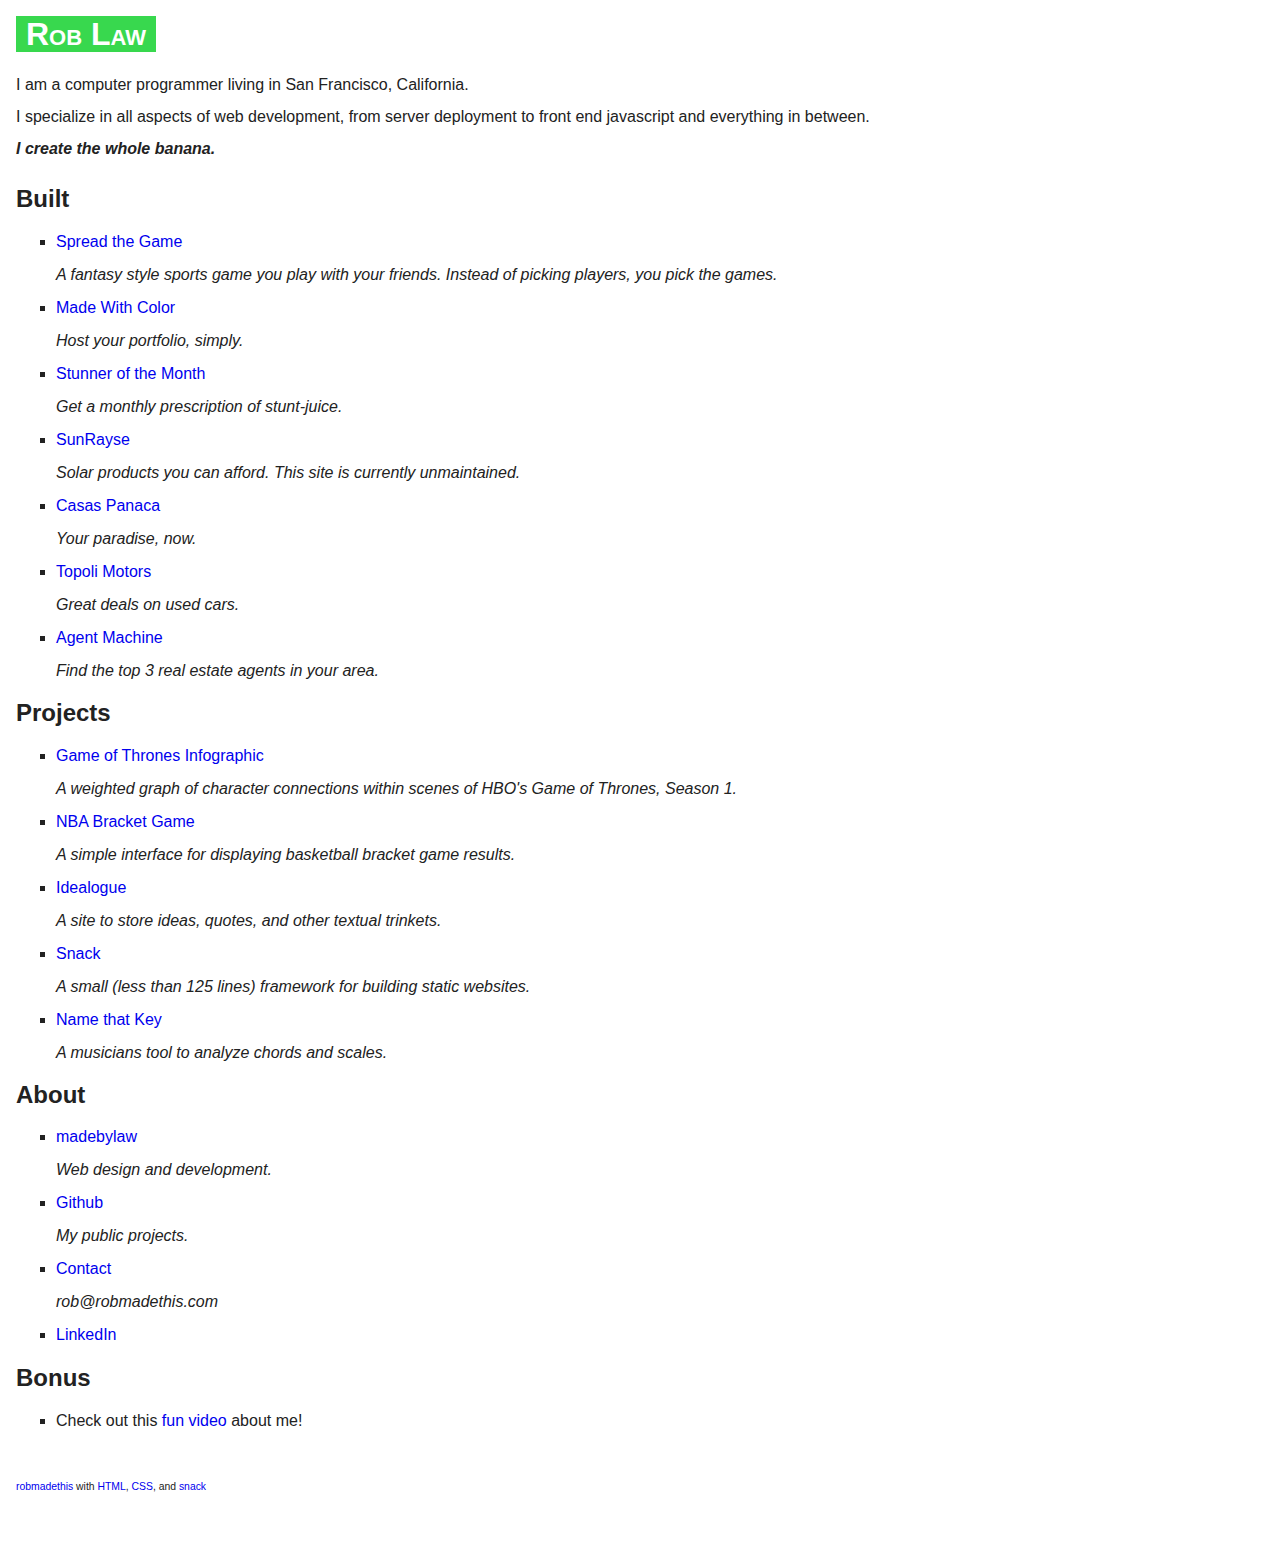
==== index.html @ bd500ccf "Updates to my site." ====
<!DOCTYPE html>
<html>
  <head>
    <meta charset='utf-8'>
    <title>Rob Law - Computer Programmer</title>
    <link href='public/application.css' rel='stylesheet'>
    <script type='text/javascript'>
      var mpq=[];mpq.push(["init","a4dbd0fbbd4f4f6fa1a71120ba6e6092"]);(function(){var b,a,e,d,c;b=document.createElement("script");b.type="text/javascript";b.async=true;b.src=(document.location.protocol==="https:"?"https:":"http:")+"//api.mixpanel.com/site_media/js/api/mixpanel.js";a=document.getElementsByTagName("script")[0];a.parentNode.insertBefore(b,a);e=function(f){return function(){mpq.push([f].concat(Array.prototype.slice.call(arguments,0)))}};d=["init","track","track_links","track_forms","register","register_once","identify","name_tag","set_config"];for(c=0;c<d.length;c++){mpq[d[c]]=e(d[c])}})();
    </script>
  </head>
  <body>
    <h1>Rob Law</h1>
    <p>
      I am a computer programmer living in San Francisco, California.
      <br>
      I specialize in all aspects of web development, from server deployment to front end javascript and everything in between.
      <br>
      <strong>
        <em>I create the whole banana.</em>
      </strong>
    </p>
    <h2>Built</h2>
    <ul>
      <li>
        <a href='http://spreadthegame.com'>Spread the Game</a>
        <p>A fantasy style sports game you play with your friends. Instead of picking players, you pick the games.</p>
      </li>
      <li>
        <a href='http://madewithcolor.com'>Made With Color</a>
        <p>Host your portfolio, simply.</p>
      </li>
      <li>
        <a href='https://www.stunnerofthemonth.com'>Stunner of the Month</a>
        <p>Get a monthly prescription of stunt-juice.</p>
      </li>
      <li>
        <a href='http://sunrayse.herokuapp.com/'>SunRayse</a>
        <p>Solar products you can afford. <i>This site is currently unmaintained.</i></p>
      </li>
      <li>
        <a href='http://casaspanaca.com'>Casas Panaca</a>
        <p>Your paradise, now.</p>
      </li>
      <li>
        <a href='http://topolimotors.com'>Topoli Motors</a>
        <p>Great deals on used cars.</p>
      </li>
      <li>
        <a href='http://agentmachine.com'>Agent Machine</a>
        <p>Find the top 3 real estate agents in your area.</p>
      </li>
    </ul>
    <h2>Projects</h2>
    <ul>
      <!-- %li -->
      <!-- %a{href: 'http://remembertodie.com'} Remember to Die -->
      <!-- %p Memento Mori for the digital age. -->
      <li>
        <a href='/throne'>Game of Thrones Infographic</a>
        <p>A weighted graph of character connections within scenes of HBO's <i>Game of Thrones</i>, Season 1.</p>
      </li>
      <li>
        <a href='/bracket'>NBA Bracket Game</a>
        <p>A simple interface for displaying basketball bracket game results.</p>
      </li>
      <li>
        <a href='http://idealogue.heroku.com'>Idealogue</a>
        <p>A site to store ideas, quotes, and other textual trinkets.</p>
      </li>
      <li>
        <a href='http://robmadethis.com/snack'>Snack</a>
        <p>A small (less than 125 lines) framework for building static websites.</p>
      </li>
      <li>
        <a href='http://www.musictheorysite.com/namethatkey'>Name that Key</a>
        <p>A musicians tool to analyze chords and scales.</p>
      </li>
    </ul>
    <h2>About</h2>
    <ul>
      <li>
        <a href='/madebylaw'>madebylaw</a>
        <p>Web design and development.</p>
      </li>
      <li>
        <a href='http://github.com/robinator'>Github</a>
        <p>My public projects.</p>
      </li>
      <li>
        <a href='mailto:rob@robmadethis.com'>Contact</a>
        <p>rob@robmadethis.com</p>
      </li>
      <li>
        <a href='https://www.linkedin.com/pub/robert-law/7/9b0/32b'>LinkedIn</a>
      </li>
    </ul>
    <h2>Bonus</h2>
    <ul>
      <li>
        Check out this
        <a href='http://www.youtube.com/watch?v=ddtHCeZ9J40'>fun video</a>
        about me!
      </li>
    </ul>
    <footer>
      <p><a href='http://robmadethis.com'>robmadethis</a>
      with
      <a href='http://validator.w3.org/check/referer'>HTML</a>,      <a href='http://jigsaw.w3.org/css-validator/check/referer?profile=css3'>CSS</a>, and      <a href='http://robmadethis.com/snack'>snack</a></p>
    </footer>
  </body>
</html>
---- public/application.css ----
body {
  font-family: Helvetica, Verdana, sans-serif;
  background: white;
  color: #222222;
  margin: 1em; }

h1 {
  font-size: 2em;
  margin: 0;
  display: inline;
  font-variant: small-caps;
  background-color: #38d84e;
  padding: 0px 10px;
  color: white; }
  h1:hover {
    color: #38d84e;
    background-color: white;
    cursor: pointer; }

a {
  cursor: pointer; }
  a:link, a:visited {
    text-decoration: none; }
  a:hover {
    text-decoration: underline; }

p {
  line-height: 2em; }

ul {
  list-style-type: square; }

li p {
  line-height: 1em;
  font-style: italic; }

footer {
  font-size: 13px;
  padding: 20px 0px;
  display: block; }
  footer p {
    font-size: 0.8em; }
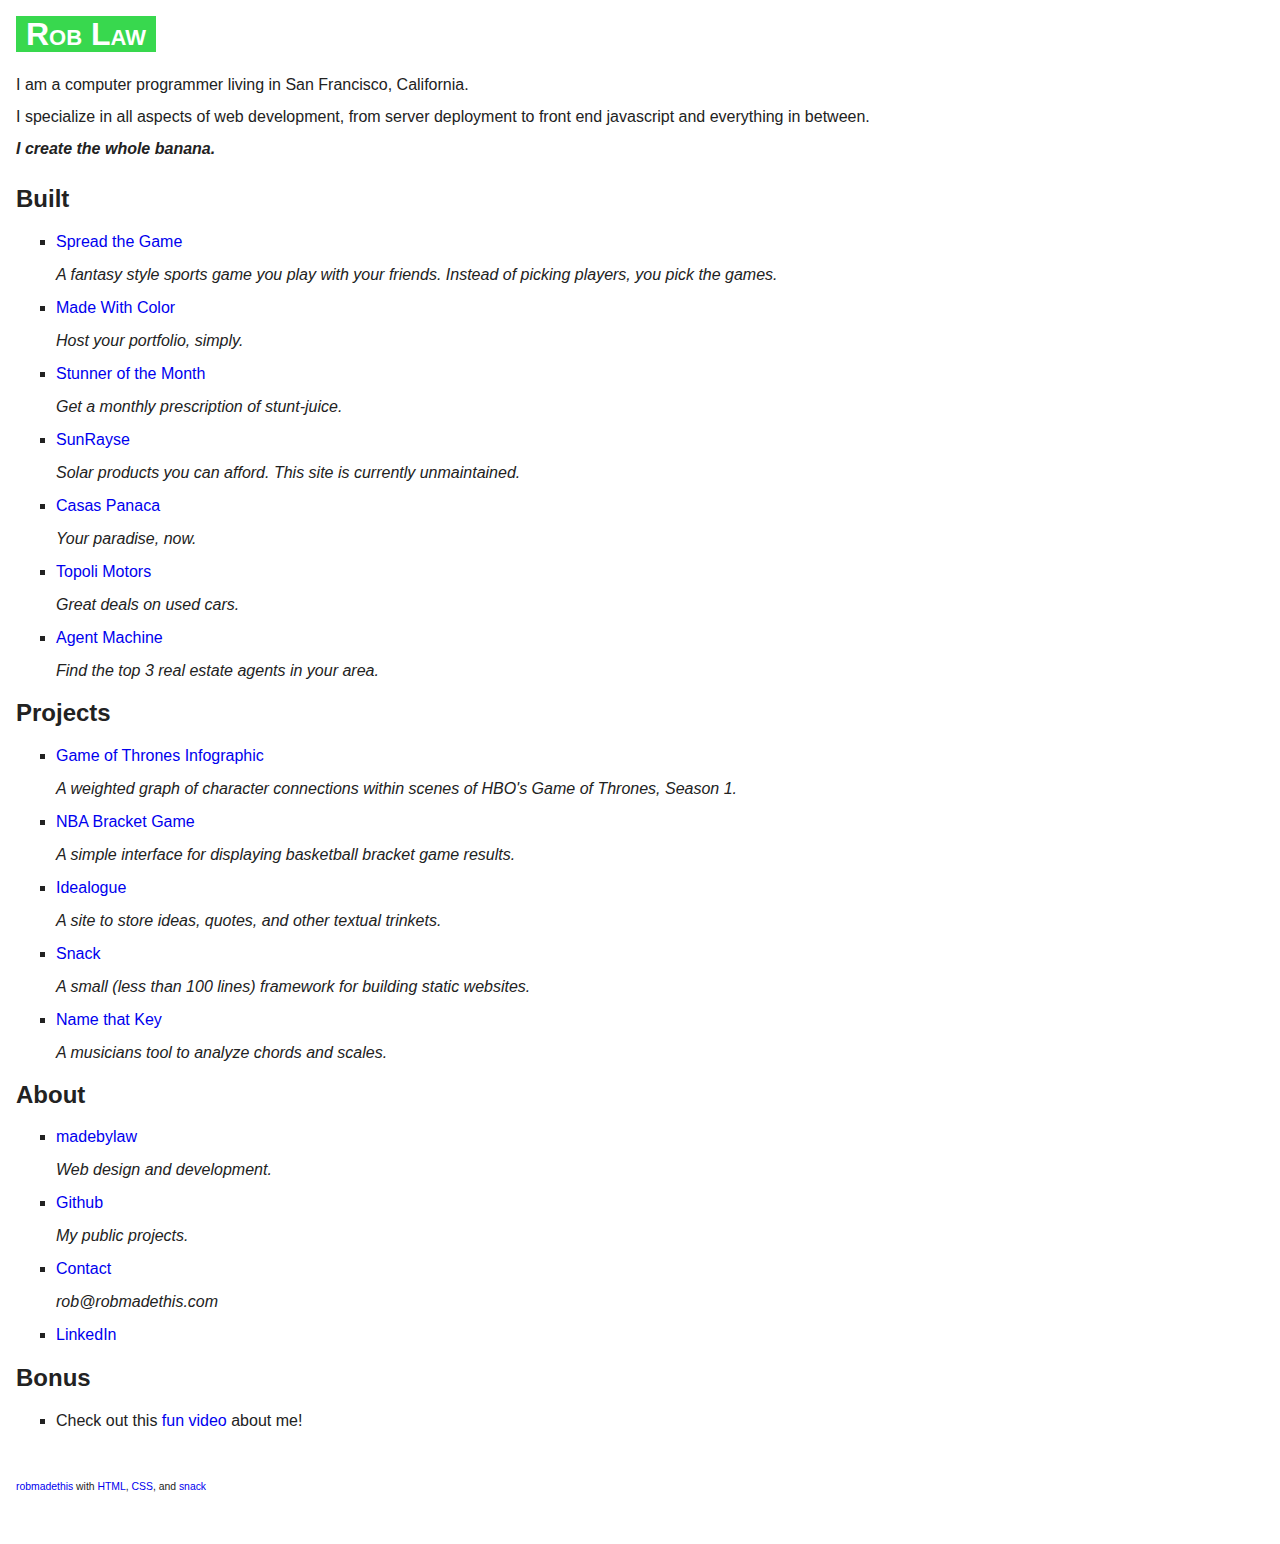
==== commit b0e9b12c: "Bug fix for snack description." ====
--- a/index.html
+++ b/index.html
@@ -4,9 +4,6 @@
     <meta charset='utf-8'>
     <title>Rob Law - Computer Programmer</title>
     <link href='public/application.css' rel='stylesheet'>
-    <script type='text/javascript'>
-      var mpq=[];mpq.push(["init","a4dbd0fbbd4f4f6fa1a71120ba6e6092"]);(function(){var b,a,e,d,c;b=document.createElement("script");b.type="text/javascript";b.async=true;b.src=(document.location.protocol==="https:"?"https:":"http:")+"//api.mixpanel.com/site_media/js/api/mixpanel.js";a=document.getElementsByTagName("script")[0];a.parentNode.insertBefore(b,a);e=function(f){return function(){mpq.push([f].concat(Array.prototype.slice.call(arguments,0)))}};d=["init","track","track_links","track_forms","register","register_once","identify","name_tag","set_config"];for(c=0;c<d.length;c++){mpq[d[c]]=e(d[c])}})();
-    </script>
   </head>
   <body>
     <h1>Rob Law</h1>
@@ -69,7 +66,7 @@
       </li>
       <li>
         <a href='http://robmadethis.com/snack'>Snack</a>
-        <p>A small (less than 125 lines) framework for building static websites.</p>
+        <p>A small (less than 100 lines) framework for building static websites.</p>
       </li>
       <li>
         <a href='http://www.musictheorysite.com/namethatkey'>Name that Key</a>
@@ -107,5 +104,18 @@
       with
       <a href='http://validator.w3.org/check/referer'>HTML</a>,      <a href='http://jigsaw.w3.org/css-validator/check/referer?profile=css3'>CSS</a>, and      <a href='http://robmadethis.com/snack'>snack</a></p>
     </footer>
+    <script>
+      var _gauges = _gauges || [];
+      (function() {
+        var t   = document.createElement('script');
+        t.type  = 'text/javascript';
+        t.async = true;
+        t.id    = 'gauges-tracker';
+        t.setAttribute('data-site-id', '53483274eddd5b3c27000c77');
+        t.src = '//secure.gaug.es/track.js';
+        var s = document.getElementsByTagName('script')[0];
+        s.parentNode.insertBefore(t, s);
+      })();
+    </script>
   </body>
 </html>
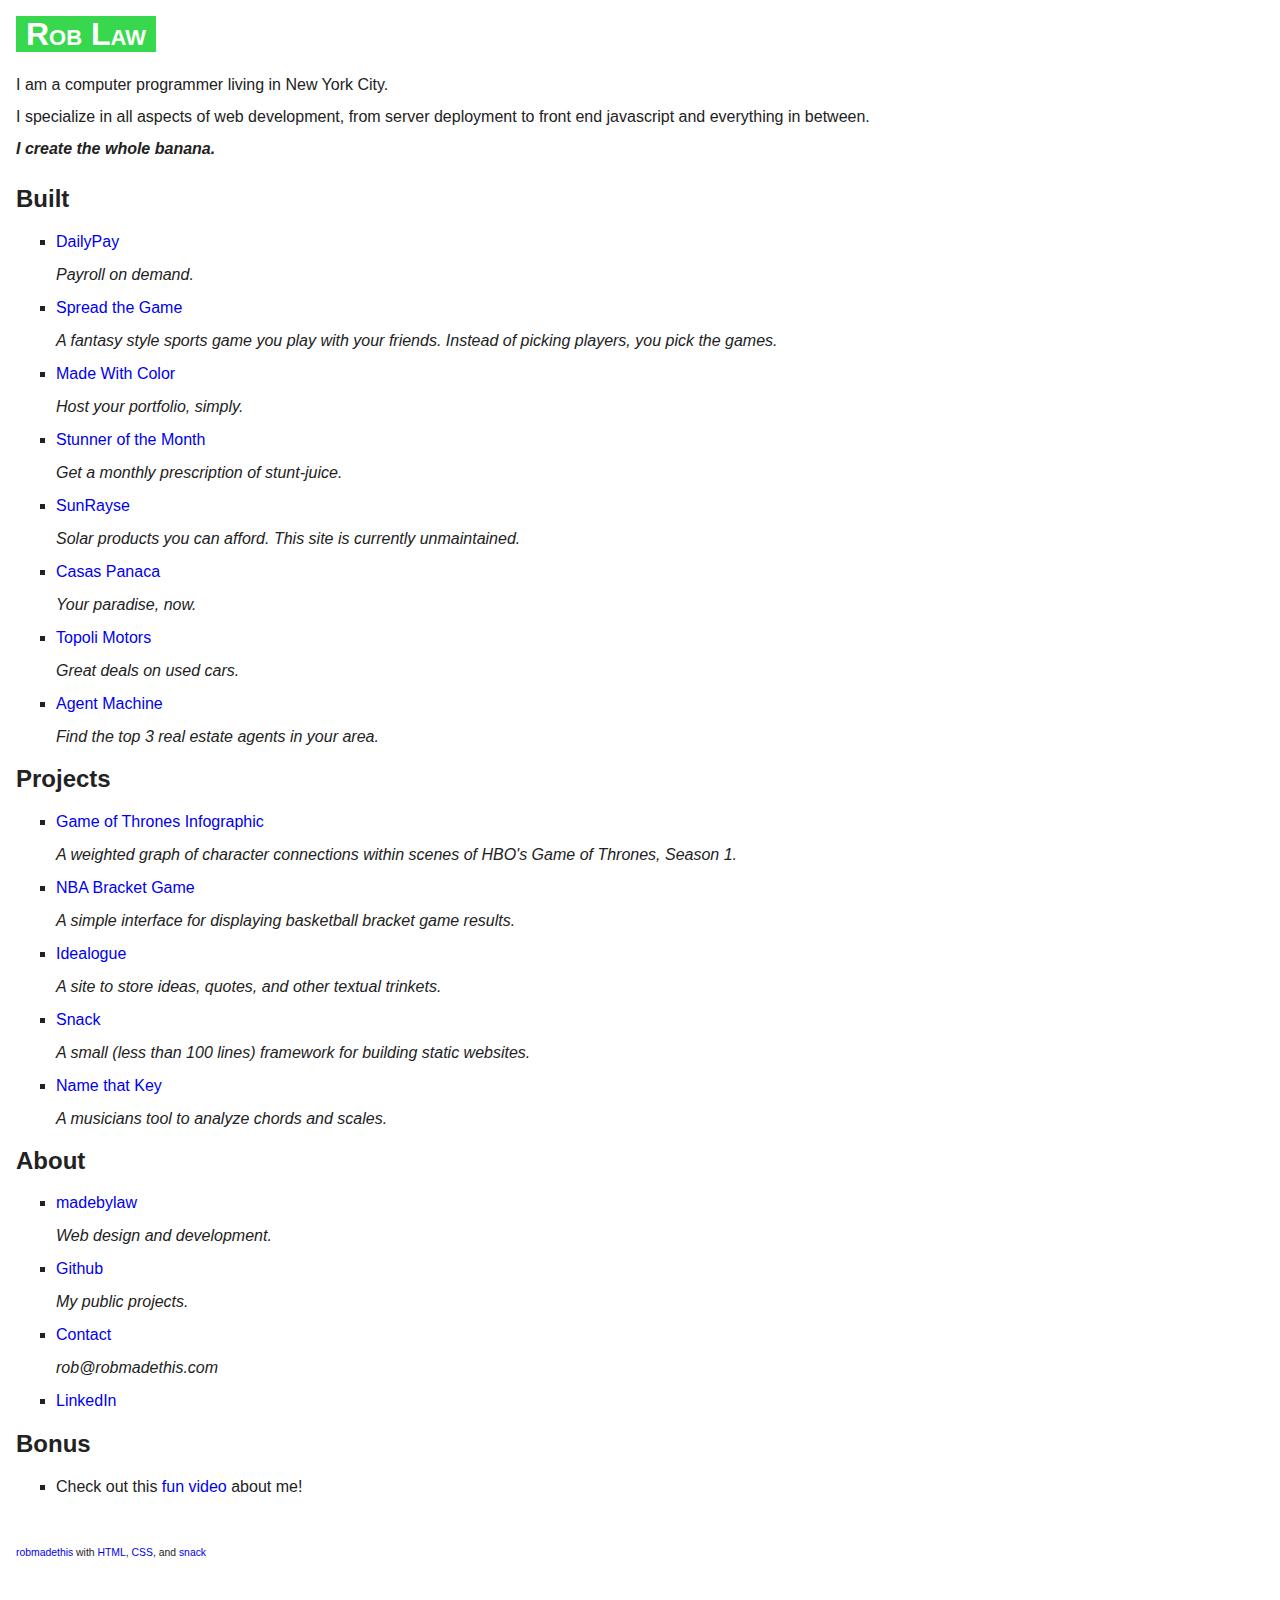
==== commit 082262f2: "Updates." ====
--- a/index.html
+++ b/index.html
@@ -8,7 +8,7 @@
   <body>
     <h1>Rob Law</h1>
     <p>
-      I am a computer programmer living in San Francisco, California.
+      I am a computer programmer living in New York City.
       <br>
       I specialize in all aspects of web development, from server deployment to front end javascript and everything in between.
       <br>
@@ -18,6 +18,10 @@
     </p>
     <h2>Built</h2>
     <ul>
+      <li>
+        <a href='https://trydailypay.com'>DailyPay</a>
+        <p>Payroll on demand.</p>
+      </li>
       <li>
         <a href='http://spreadthegame.com'>Spread the Game</a>
         <p>A fantasy style sports game you play with your friends. Instead of picking players, you pick the games.</p>
@@ -104,18 +108,5 @@
       with
       <a href='http://validator.w3.org/check/referer'>HTML</a>,      <a href='http://jigsaw.w3.org/css-validator/check/referer?profile=css3'>CSS</a>, and      <a href='http://robmadethis.com/snack'>snack</a></p>
     </footer>
-    <script>
-      var _gauges = _gauges || [];
-      (function() {
-        var t   = document.createElement('script');
-        t.type  = 'text/javascript';
-        t.async = true;
-        t.id    = 'gauges-tracker';
-        t.setAttribute('data-site-id', '53483274eddd5b3c27000c77');
-        t.src = '//secure.gaug.es/track.js';
-        var s = document.getElementsByTagName('script')[0];
-        s.parentNode.insertBefore(t, s);
-      })();
-    </script>
   </body>
 </html>
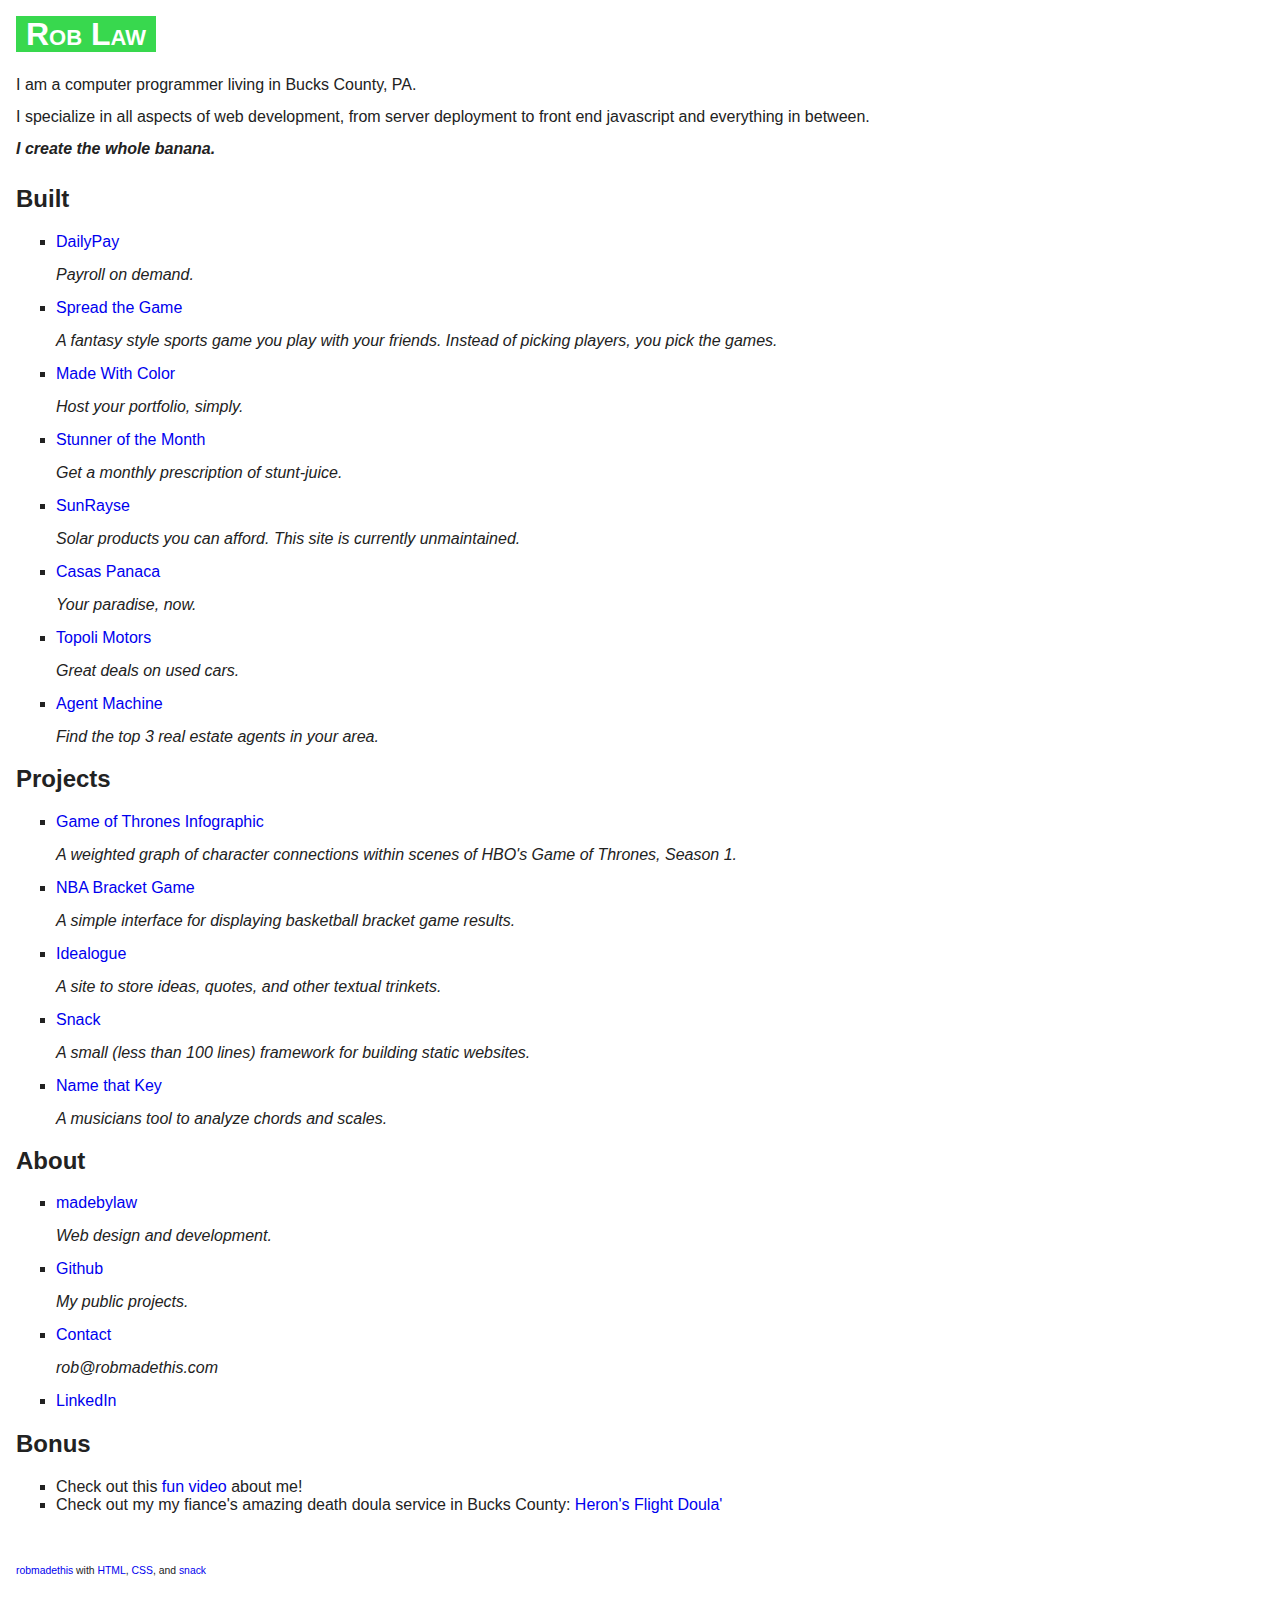
==== commit 50d08de0: "Update site." ====
--- a/index.html
+++ b/index.html
@@ -8,7 +8,7 @@
   <body>
     <h1>Rob Law</h1>
     <p>
-      I am a computer programmer living in New York City.
+      I am a computer programmer living in Bucks County, PA.
       <br>
       I specialize in all aspects of web development, from server deployment to front end javascript and everything in between.
       <br>
@@ -102,6 +102,10 @@
         <a href='http://www.youtube.com/watch?v=ddtHCeZ9J40'>fun video</a>
         about me!
       </li>
+      <li>
+        Check out my my fiance's amazing death doula service in Bucks County: 
+        <a href='https://heronsflightdoula.com'>Heron's Flight Doula'</a>
+      </li>
     </ul>
     <footer>
       <p><a href='http://robmadethis.com'>robmadethis</a>
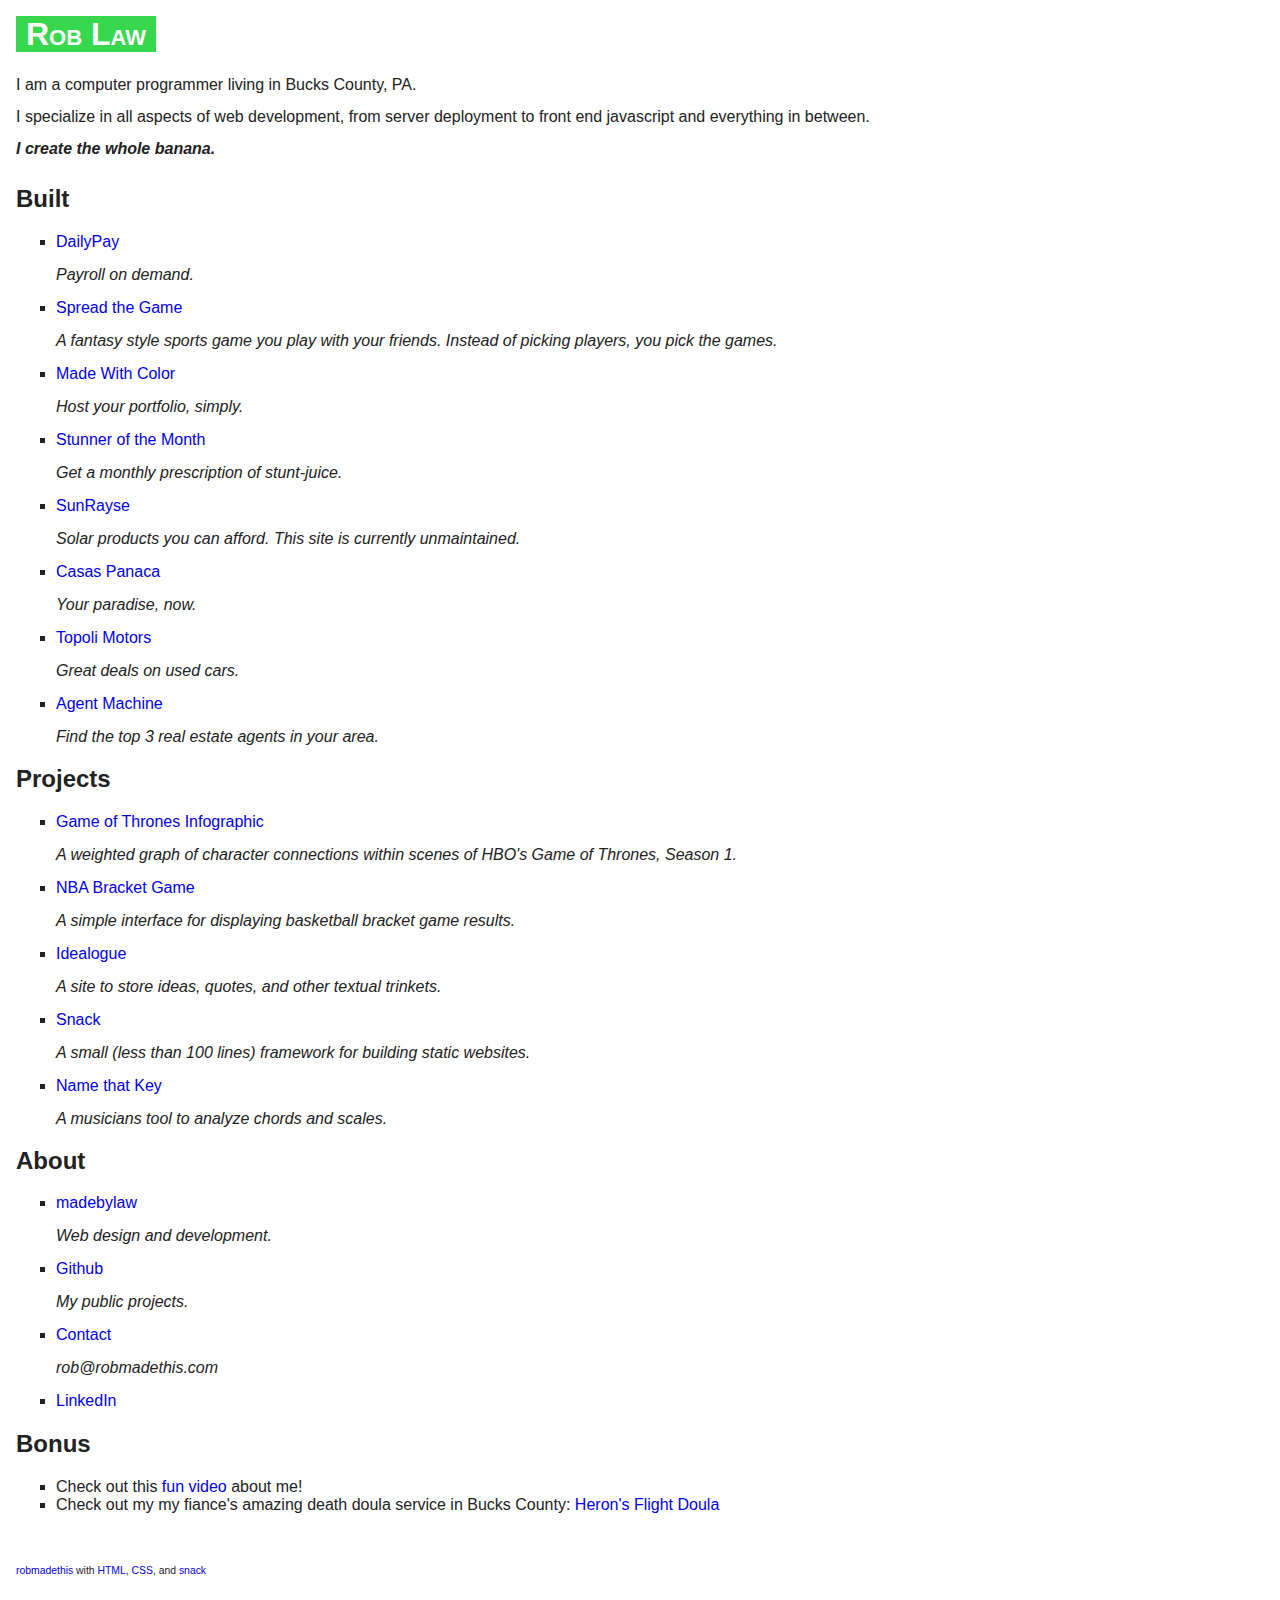
==== commit 5c46a673: "Bug fix." ====
--- a/index.html
+++ b/index.html
@@ -104,7 +104,7 @@
       </li>
       <li>
         Check out my my fiance's amazing death doula service in Bucks County: 
-        <a href='https://heronsflightdoula.com'>Heron's Flight Doula'</a>
+        <a href='https://heronsflightdoula.com'>Heron's Flight Doula</a>
       </li>
     </ul>
     <footer>
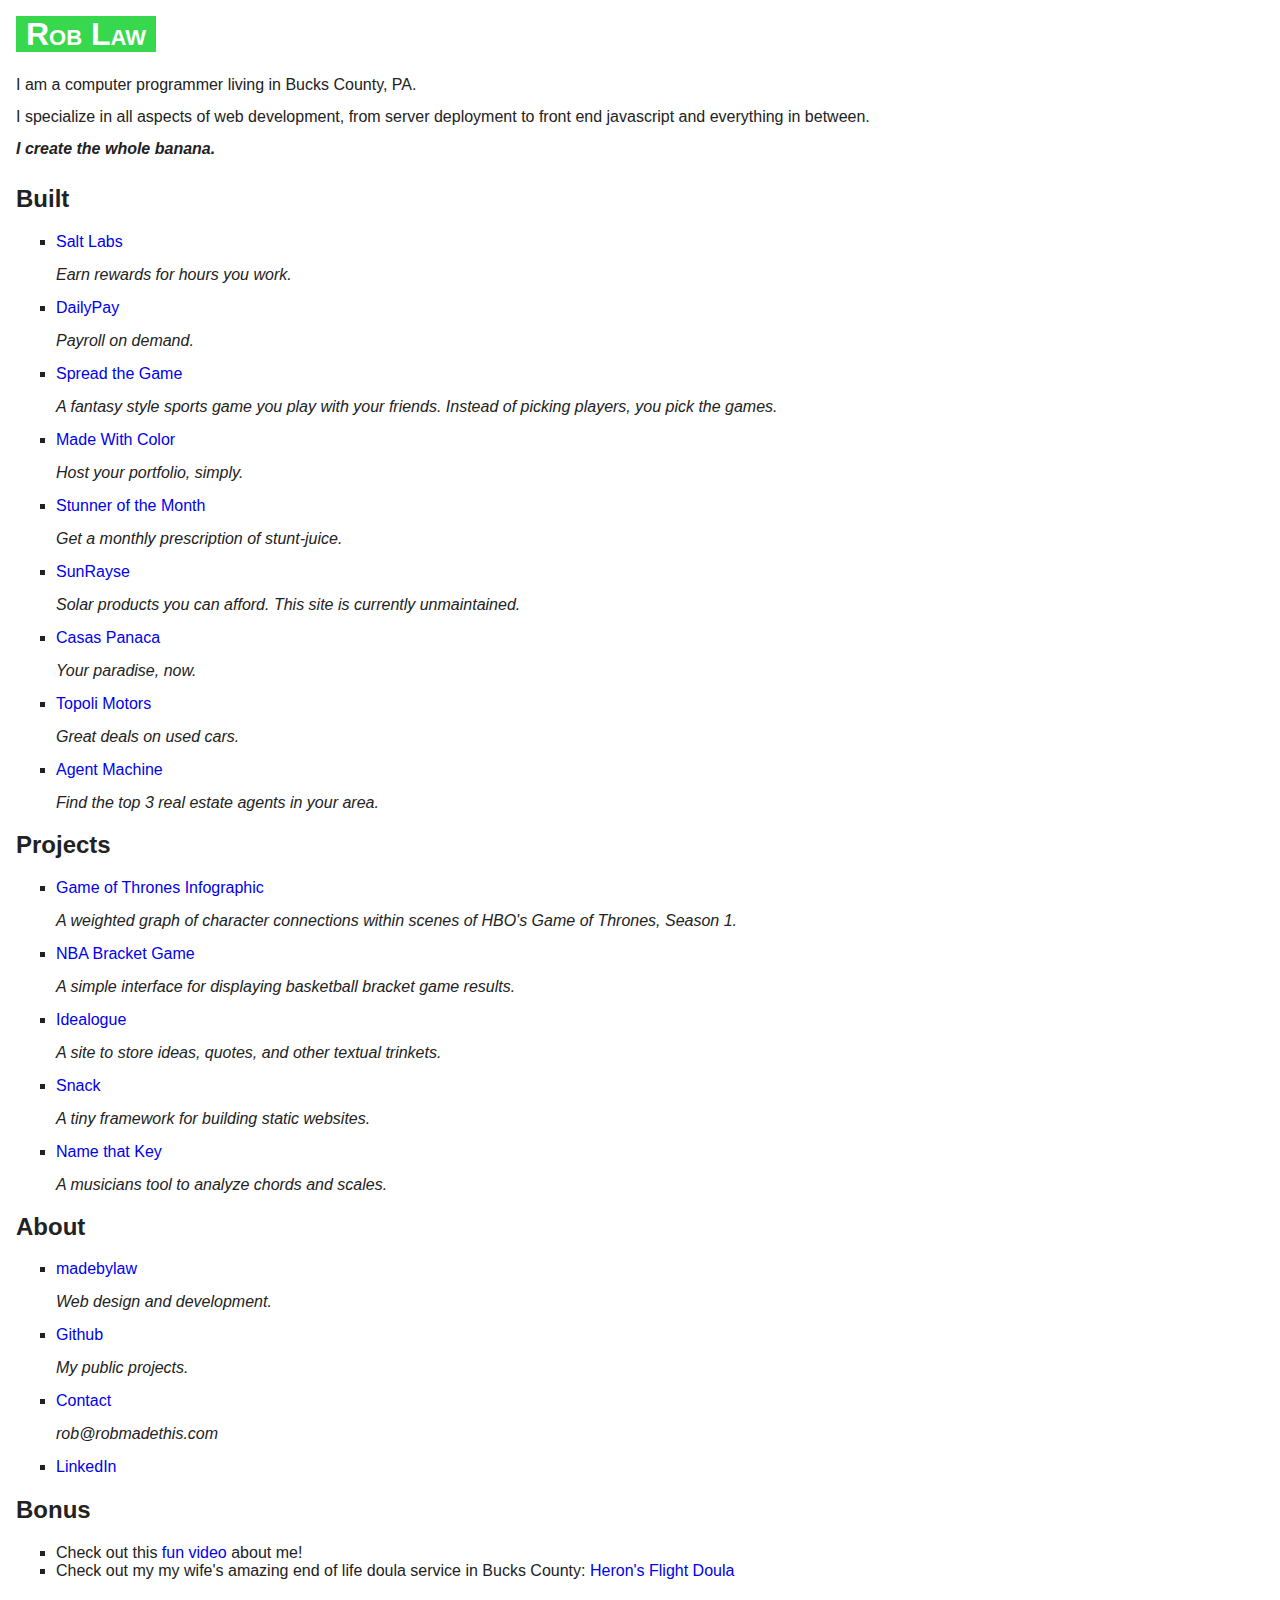
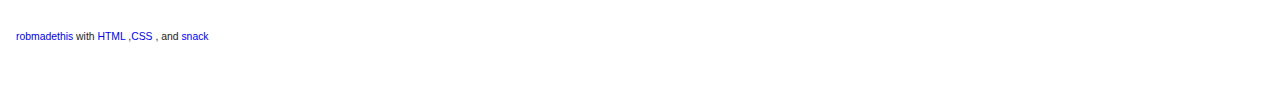
==== commit db38908b: "Lots of fixes and a new bracket!" ====
--- a/index.html
+++ b/index.html
@@ -1,116 +1,152 @@
 <!DOCTYPE html>
 <html>
   <head>
-    <meta charset='utf-8'>
+    <meta charset="utf-8" />
     <title>Rob Law - Computer Programmer</title>
-    <link href='public/application.css' rel='stylesheet'>
+    <link href="public/application.css" rel="stylesheet" />
   </head>
   <body>
-    <h1>Rob Law</h1>
+    <h1>
+      Rob Law
+    </h1>
     <p>
-      I am a computer programmer living in Bucks County, PA.
-      <br>
-      I specialize in all aspects of web development, from server deployment to front end javascript and everything in between.
-      <br>
-      <strong>
-        <em>I create the whole banana.</em>
-      </strong>
+      I am a computer programmer living in Bucks County, PA.<br />I specialize in all aspects of web development, from server deployment to front end javascript and everything in between.<br /><strong><em>I create the whole banana.</em></strong>
     </p>
-    <h2>Built</h2>
+    <h2>
+      Built
+    </h2>
     <ul>
       <li>
-        <a href='https://trydailypay.com'>DailyPay</a>
-        <p>Payroll on demand.</p>
+        <a href="https://saltlabs.com">Salt Labs</a>
+        <p>
+          Earn rewards for hours you work.
+        </p>
       </li>
       <li>
-        <a href='http://spreadthegame.com'>Spread the Game</a>
-        <p>A fantasy style sports game you play with your friends. Instead of picking players, you pick the games.</p>
+        <a href="https://dailypay.com">DailyPay</a>
+        <p>
+          Payroll on demand.
+        </p>
       </li>
       <li>
-        <a href='http://madewithcolor.com'>Made With Color</a>
-        <p>Host your portfolio, simply.</p>
+        <a href="http://spreadthegame.com">Spread the Game</a>
+        <p>
+          A fantasy style sports game you play with your friends. Instead of picking players, you pick the games.
+        </p>
       </li>
       <li>
-        <a href='https://www.stunnerofthemonth.com'>Stunner of the Month</a>
-        <p>Get a monthly prescription of stunt-juice.</p>
+        <a href="http://madewithcolor.com">Made With Color</a>
+        <p>
+          Host your portfolio, simply.
+        </p>
       </li>
       <li>
-        <a href='http://sunrayse.herokuapp.com/'>SunRayse</a>
-        <p>Solar products you can afford. <i>This site is currently unmaintained.</i></p>
+        <a href="https://www.stunnerofthemonth.com">Stunner of the Month</a>
+        <p>
+          Get a monthly prescription of stunt-juice.
+        </p>
       </li>
       <li>
-        <a href='http://casaspanaca.com'>Casas Panaca</a>
-        <p>Your paradise, now.</p>
+        <a href="http://sunrayse.herokuapp.com/">SunRayse</a>
+        <p>
+          Solar products you can afford. <i>This site is currently unmaintained.</i>
+        </p>
       </li>
       <li>
-        <a href='http://topolimotors.com'>Topoli Motors</a>
-        <p>Great deals on used cars.</p>
+        <a href="http://casaspanaca.com">Casas Panaca</a>
+        <p>
+          Your paradise, now.
+        </p>
       </li>
       <li>
-        <a href='http://agentmachine.com'>Agent Machine</a>
-        <p>Find the top 3 real estate agents in your area.</p>
+        <a href="http://topolimotors.com">Topoli Motors</a>
+        <p>
+          Great deals on used cars.
+        </p>
+      </li>
+      <li>
+        <a href="http://agentmachine.com">Agent Machine</a>
+        <p>
+          Find the top 3 real estate agents in your area.
+        </p>
       </li>
     </ul>
-    <h2>Projects</h2>
+    <h2>
+      Projects
+    </h2>
     <ul>
-      <!-- %li -->
-      <!-- %a{href: 'http://remembertodie.com'} Remember to Die -->
-      <!-- %p Memento Mori for the digital age. -->
       <li>
-        <a href='/throne'>Game of Thrones Infographic</a>
-        <p>A weighted graph of character connections within scenes of HBO's <i>Game of Thrones</i>, Season 1.</p>
+        <a href="/throne">Game of Thrones Infographic</a>
+        <p>
+          A weighted graph of character connections within scenes of HBO's <i>Game of Thrones</i>, Season 1.
+        </p>
       </li>
       <li>
-        <a href='/bracket'>NBA Bracket Game</a>
-        <p>A simple interface for displaying basketball bracket game results.</p>
+        <a href="/bracket">NBA Bracket Game</a>
+        <p>
+          A simple interface for displaying basketball bracket game results.
+        </p>
       </li>
       <li>
-        <a href='http://idealogue.heroku.com'>Idealogue</a>
-        <p>A site to store ideas, quotes, and other textual trinkets.</p>
+        <a href="http://idealogue.heroku.com">Idealogue</a>
+        <p>
+          A site to store ideas, quotes, and other textual trinkets.
+        </p>
       </li>
       <li>
-        <a href='http://robmadethis.com/snack'>Snack</a>
-        <p>A small (less than 100 lines) framework for building static websites.</p>
+        <a href="http://robmadethis.com/snack">Snack</a>
+        <p>
+          A tiny framework for building static websites.
+        </p>
       </li>
       <li>
-        <a href='http://www.musictheorysite.com/namethatkey'>Name that Key</a>
-        <p>A musicians tool to analyze chords and scales.</p>
+        <a href="http://www.musictheorysite.com/namethatkey">Name that Key</a>
+        <p>
+          A musicians tool to analyze chords and scales.
+        </p>
       </li>
     </ul>
-    <h2>About</h2>
+    <h2>
+      About
+    </h2>
     <ul>
       <li>
-        <a href='/madebylaw'>madebylaw</a>
-        <p>Web design and development.</p>
+        <a href="/madebylaw">madebylaw</a>
+        <p>
+          Web design and development.
+        </p>
       </li>
       <li>
-        <a href='http://github.com/robinator'>Github</a>
-        <p>My public projects.</p>
+        <a href="http://github.com/robinator">Github</a>
+        <p>
+          My public projects.
+        </p>
       </li>
       <li>
-        <a href='mailto:rob@robmadethis.com'>Contact</a>
-        <p>rob@robmadethis.com</p>
+        <a href="mailto:rob@robmadethis.com">Contact</a>
+        <p>
+          rob@robmadethis.com
+        </p>
       </li>
       <li>
-        <a href='https://www.linkedin.com/pub/robert-law/7/9b0/32b'>LinkedIn</a>
+        <a href="https://www.linkedin.com/pub/robert-law/7/9b0/32b">LinkedIn</a>
       </li>
     </ul>
-    <h2>Bonus</h2>
+    <h2>
+      Bonus
+    </h2>
     <ul>
       <li>
-        Check out this
-        <a href='http://www.youtube.com/watch?v=ddtHCeZ9J40'>fun video</a>
-        about me!
+        Check out this <a href="http://www.youtube.com/watch?v=ddtHCeZ9J40">fun video </a>about me!
       </li>
       <li>
-        Check out my my fiance's amazing death doula service in Bucks County: 
-        <a href='https://heronsflightdoula.com'>Heron's Flight Doula</a>
+        Check out my my wife's amazing end of life doula service in Bucks County: <a href="https://heronsflightdoula.com">Heron's Flight Doula</a>
       </li>
     </ul>
     <footer>
-      <p><a href='http://robmadethis.com'>robmadethis</a>
-      with
-      <a href='http://validator.w3.org/check/referer'>HTML</a>,      <a href='http://jigsaw.w3.org/css-validator/check/referer?profile=css3'>CSS</a>, and      <a href='http://robmadethis.com/snack'>snack</a></p>
+      <p>
+        <a href="http://robmadethis.com">robmadethis</a> with <a href="http://validator.w3.org/check/referer">HTML</a> ,<a href="http://jigsaw.w3.org/css-validator/check/referer?profile=css3">CSS</a> , and <a href="http://robmadethis.com/snack">snack</a>
+      </p>
     </footer>
   </body>
-</html>
+</html>--- a/public/application.css
+++ b/public/application.css
@@ -1,7 +1,7 @@
 body {
   font-family: Helvetica, Verdana, sans-serif;
-  background: white;
-  color: #222222;
+  background: #fff;
+  color: #222;
   margin: 1em; }
 
 h1 {
@@ -11,10 +11,10 @@
   font-variant: small-caps;
   background-color: #38d84e;
   padding: 0px 10px;
-  color: white; }
+  color: #fff; }
   h1:hover {
     color: #38d84e;
-    background-color: white;
+    background-color: #fff;
     cursor: pointer; }
 
 a {
